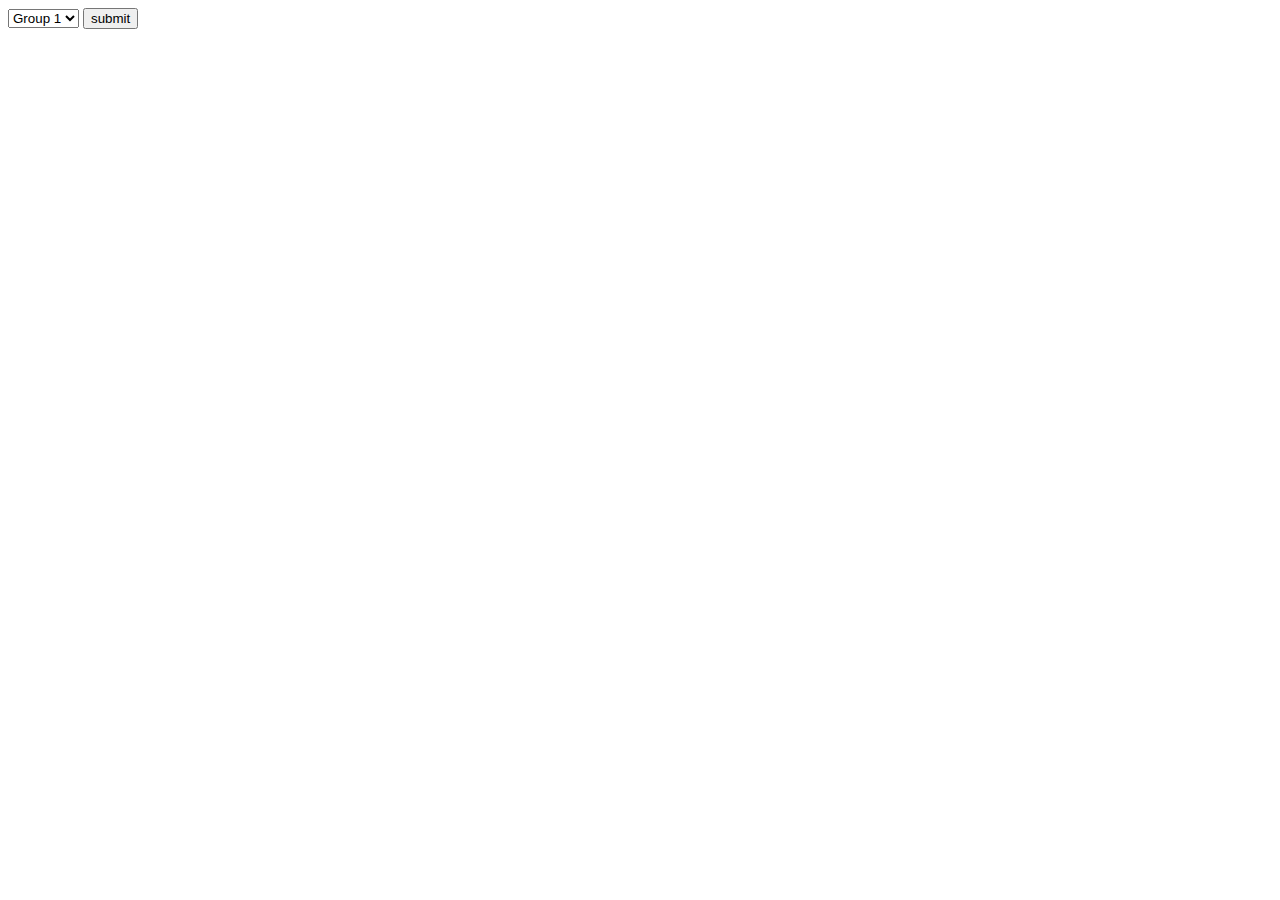
==== index.html @ fce4d8fa "He helped us" ====
<html>

<body>
	<!-- Learn about this code on MDN: https://developer.mozilla.org/en-US/docs/Web/HTML/Element/input/radio -->
	<form id="form1" action="myFunction(var value)">
		<select id="Groups">
			<option value="index1">Group 1</option>
			<!--Connects to Nikhil's website-->
			<option value="index2">Group 2</option>
			<option value="index3">Group 3</option>
		</select>
		<input id="submit" type="button" value="submit" onclick="myFunction()" />
	</form>
</body>

<script>
	function myFunction(){
		var e = document.getElementById("Groups");
		console.log(e);
		var strIndex = e.selectedIndex.value;
		console.log(strIndex);
		//window.location = "https://ttefera.github.io/" + strIndex;
	}

</script>

</html>
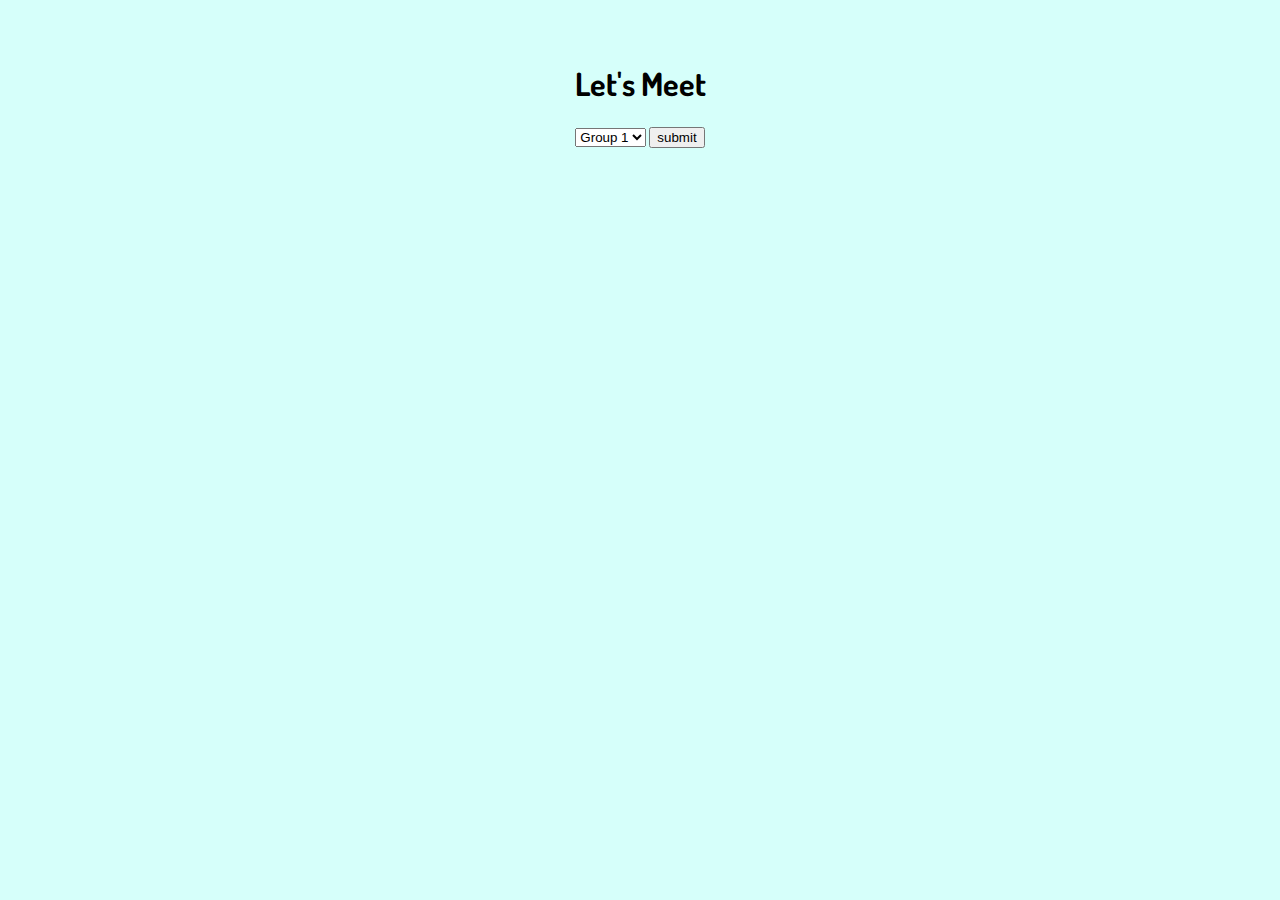
==== commit f31f004e: "Added a lil css for y'all" ====
--- a/index.html
+++ b/index.html
@@ -1,27 +1,35 @@
 <html>
 
 <body>
+	<h1 style="text-align: center; margin-top: 5%">Let's Meet</h1>
+	<link href="https://fonts.googleapis.com/css?family=Dosis" rel="stylesheet">
 	<!-- Learn about this code on MDN: https://developer.mozilla.org/en-US/docs/Web/HTML/Element/input/radio -->
-	<form id="form1" action="myFunction(var value)">
-		<select id="Groups">
-			<option value="index1">Group 1</option>
-			<!--Connects to Nikhil's website-->
-			<option value="index2">Group 2</option>
-			<option value="index3">Group 3</option>
-		</select>
-		<input id="submit" type="button" value="submit" onclick="myFunction()" />
-	</form>
+	<div style="width: 60%; margin: auto; text-align: center">
+		<form id="form1">
+			<select id="groups">
+				<option value="index1">Group 1</option>
+				<!--Connects to Nikhil's website-->
+				<option value="index2">Group 2</option>
+				<option value="index3">Group 3</option>
+			</select>
+			<input id="submit" type="button" value="submit" onclick="myFunction()"/>
+		</form>
+	</div>
 </body>
 
 <script>
 	function myFunction(){
-		var e = document.getElementById("Groups");
-		console.log(e);
-		var strIndex = e.selectedIndex.value;
-		console.log(strIndex);
-		//window.location = "https://ttefera.github.io/" + strIndex;
+		var e = document.getElementById("groups");
+		var index = e.selectedIndex;
+		window.location = "https://ttefera.github.io/" + e.options[index].value;
 	}
 
 </script>
+<style>
+	html {
+		font-family: 'Dosis', sans-serif;
+		background: #d6fffa
+	}
+</style>
 
-</html>+</html>
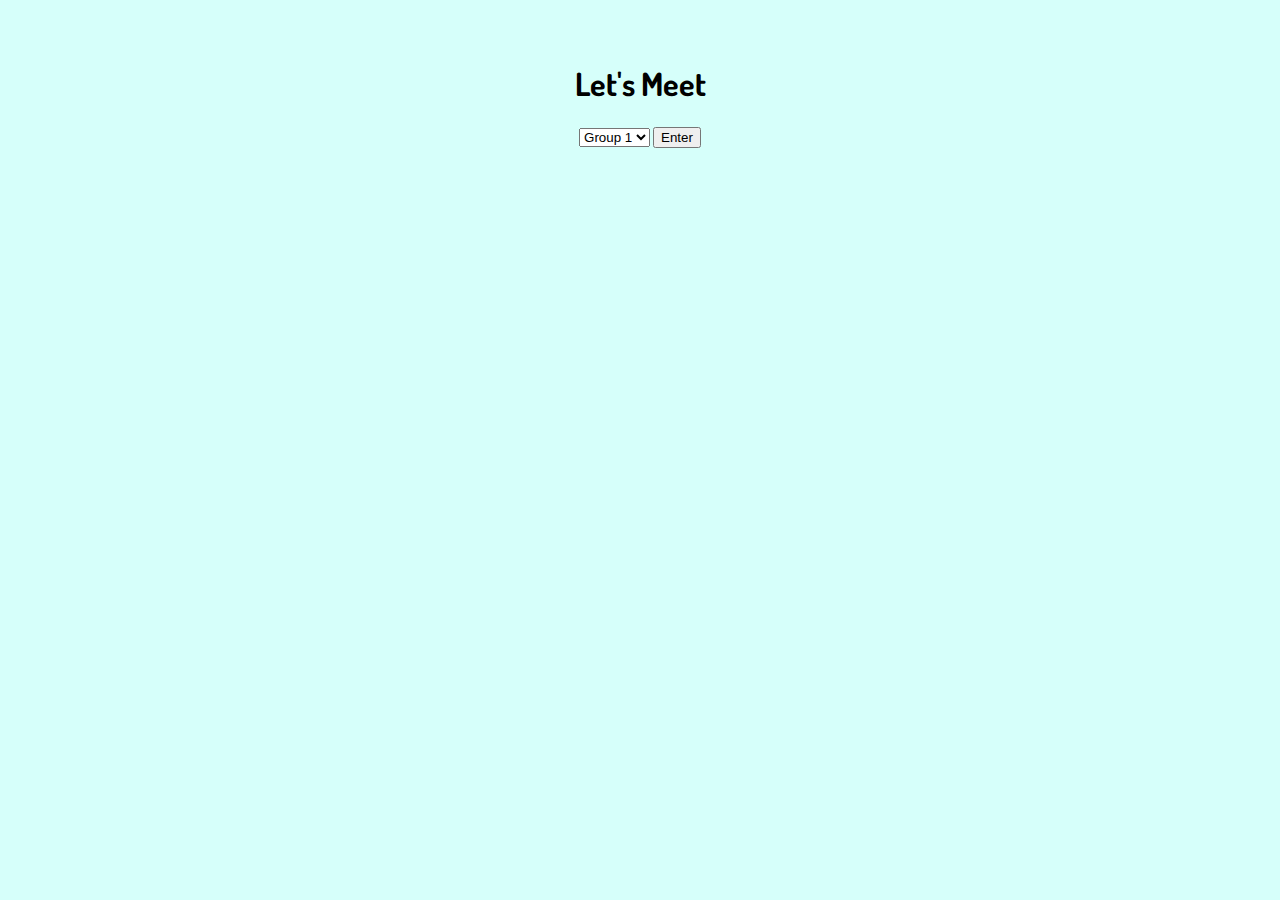
==== commit c5075b5d: "User friendly" ====
--- a/index.html
+++ b/index.html
@@ -12,7 +12,7 @@
 				<option value="index2">Group 2</option>
 				<option value="index3">Group 3</option>
 			</select>
-			<input id="submit" type="button" value="submit" onclick="myFunction()"/>
+			<input id="submit" type="button" value="Enter" onclick="myFunction()"/>
 		</form>
 	</div>
 </body>
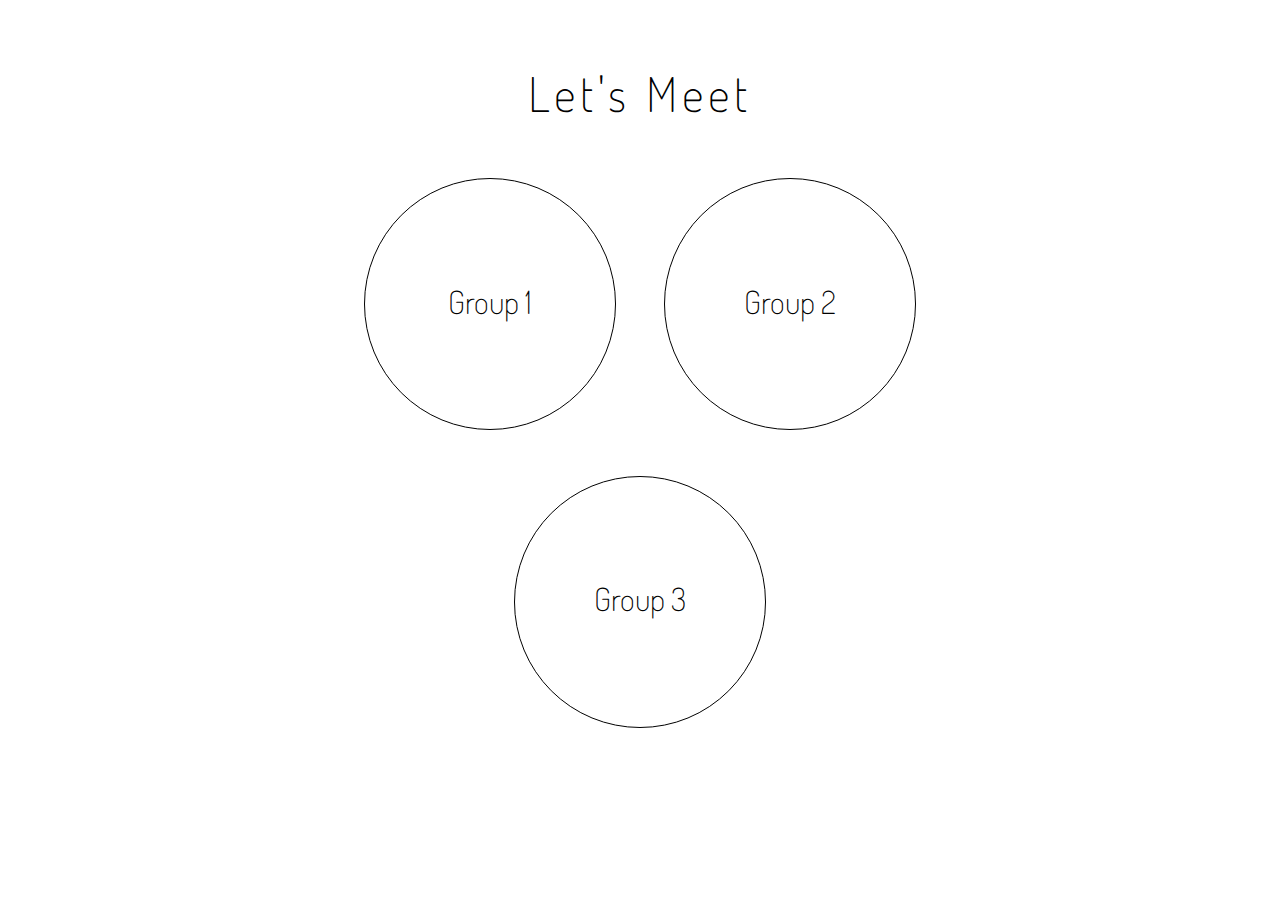
==== commit bbc37f73: "Added a little more CSS" ====
--- a/index.html
+++ b/index.html
@@ -1,35 +1,62 @@
 <html>
 
 <body>
-	<h1 style="text-align: center; margin-top: 5%">Let's Meet</h1>
+	<h1 class="title" style="text-align: center; margin-top: 5%">Let's Meet</h1>
 	<link href="https://fonts.googleapis.com/css?family=Dosis" rel="stylesheet">
+	<link rel="stylesheet" type="text/css" href="styles.css">
 	<!-- Learn about this code on MDN: https://developer.mozilla.org/en-US/docs/Web/HTML/Element/input/radio -->
 	<div style="width: 60%; margin: auto; text-align: center">
-		<form id="form1">
+		<!-- <form id="form1">
 			<select id="groups">
 				<option value="index1">Group 1</option>
-				<!--Connects to Nikhil's website-->
 				<option value="index2">Group 2</option>
 				<option value="index3">Group 3</option>
 			</select>
-			<input id="submit" type="button" value="Enter" onclick="myFunction()"/>
-		</form>
+			<input id="submit" type="button" value="submit" onclick="myFunction()"/>
+		</form> -->
+		<div class="box">
+			<h1><a href="https://ttefera.github.io/index1">Group 1</a></h1>
+		</div>
+		<div class="box">
+			<h1><a href="https://ttefera.github.io/index2">Group 2</a></h1>
+		</div>
+		<div class="box">
+			<h1><a href="https://ttefera.github.io/index3">Group 3</a></h1>
+		</div>
 	</div>
 </body>
 
-<script>
+<!-- <script>
 	function myFunction(){
 		var e = document.getElementById("groups");
 		var index = e.selectedIndex;
 		window.location = "https://ttefera.github.io/" + e.options[index].value;
 	}
-
-</script>
-<style>
+</script> -->
+<!-- <style>
 	html {
 		font-family: 'Dosis', sans-serif;
 		background: #d6fffa
 	}
-</style>
+	input {
+		padding: 2px 13px;
+		font-family: inherit;
+		border-radius: 25px;
+		font-size: 1.2em;
+	}
+
+	input:hover {
+		background-color: #d6fffa;
+		color: #2cd7ea;
+		border: none;
+	}
+
+	select {
+		width: 50%;
+		height: 30px;
+		text-align: center;
+	}
+
+</style> -->
 
 </html>
--- a/styles.css
+++ b/styles.css
@@ -0,0 +1,56 @@
+html {
+  font-family: 'Dosis', sans-serif;
+  //background: #d6fffa;
+}
+input {
+  padding: 2px 13px;
+  font-family: inherit;
+  border-radius: 25px;
+  font-size: 1.2em;
+}
+
+input:hover {
+  background-color: black;
+  color: white;
+}
+
+select {
+  background-color: white;
+  width: 50%;
+  height: 30px;
+  text-align: center;
+}
+
+.box {
+  width: 250px;
+  height: 250px;
+  border-radius: 50%;
+  border: 1px solid black;
+  display: inline-block;
+  margin: 3%;
+  cursor: pointer;
+}
+
+.box h1 {
+  padding-top: 80px;
+  font-weight: 100;
+}
+
+.box:hover {
+  background-color: black;
+}
+
+a {
+  text-decoration: none;
+  color: black;
+}
+
+.box:hover a {
+  color: white;
+}
+
+.title {
+  font-size: 3em;
+  font-weight: 100;
+  letter-spacing: 5px;
+}
